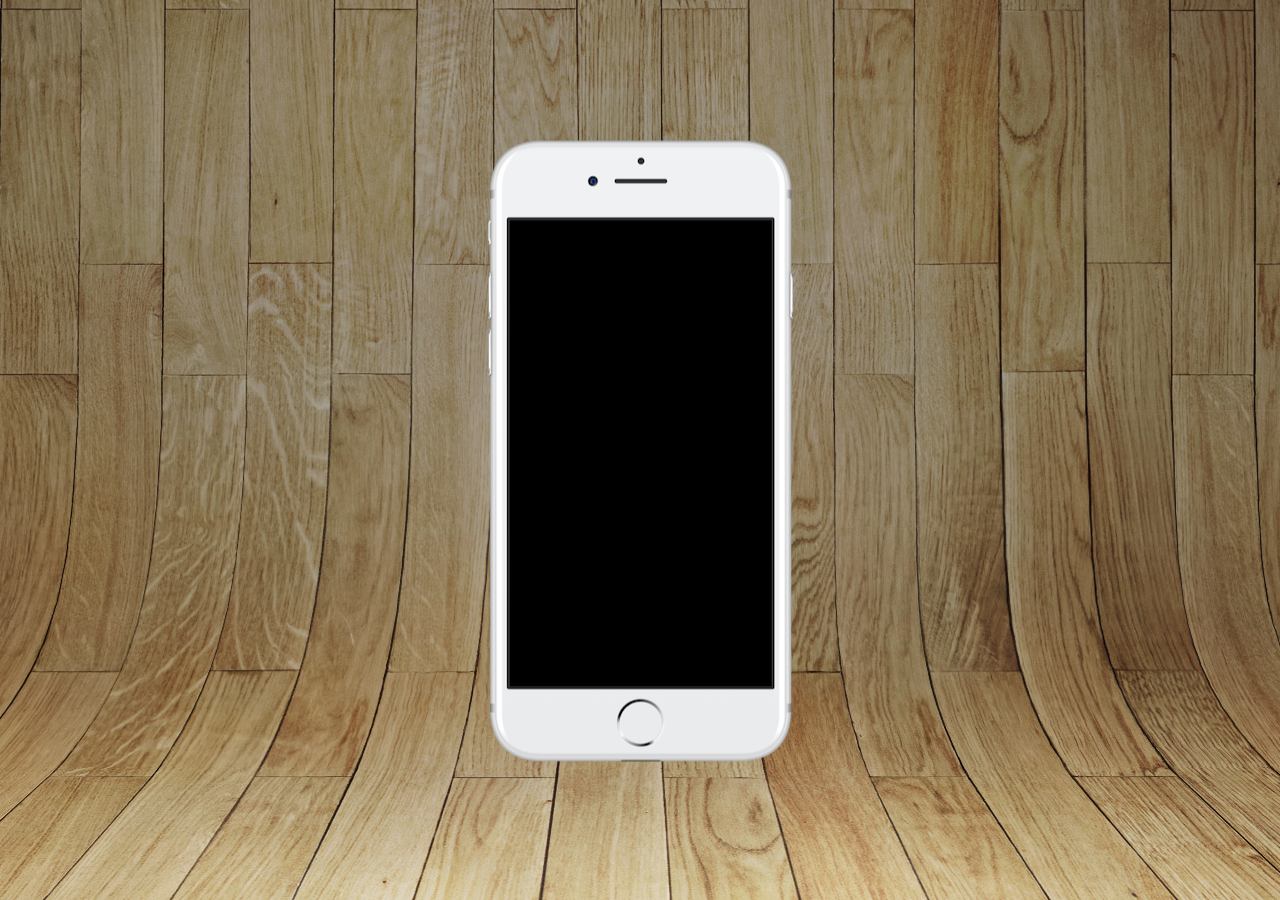
==== index.html @ ea04320e "alterações no index" ====
<!DOCTYPE html>
<html lang="pt-br">
<head>
    <meta charset="UTF-8">
    <meta name="viewport" content="width=device-width, initial-scale=1.0">
    <title>Projeto Redes Sociais</title>
    <link rel="shortcut icon" href="favicon.ico" type="image/x-icon">
    <link rel="stylesheet" href="estilos/style.css">
</head>
    <main>
        <section id="telefone">
            
        </section>

        <section id="redes-sociais">

        </section>
    </main>
    
</body>
</html>
---- estilos/style.css ----
@charset "UTF-8";

*{
    margin: 0px;
    padding: 0px;
    font-family: Arial, Helvetica, sans-serif;
}

html, body{
    height: 100vh;
    width: 100vw;
    background-color: black;
}

body{
    background: url('../imagens/fundo-madeira.jpg') no-repeat center center;
    background-position: cover;
    background-attachment: fixed;
}

main{
    position: relative;
    height: 100vh;
}

section#telefone{
    position: absolute;
    top: 50%;
    left: 50%;
    transform: translate(-50%, -50%);
    
    height: 625px;
    width: 310px;
    background: url('../imagens/frame-iphone.png') no-repeat;
}
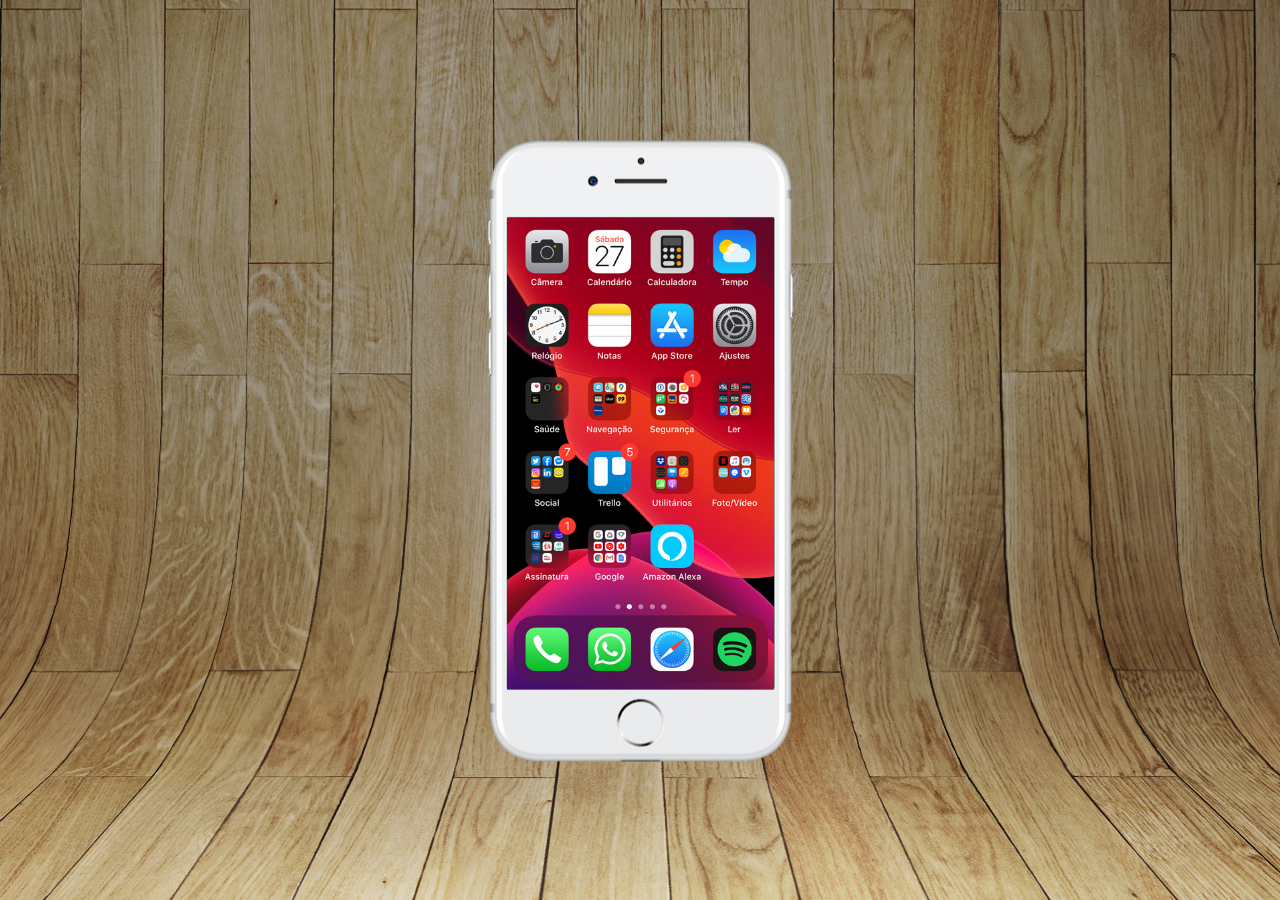
==== commit 451c337f: "tela home criada" ====
--- a/index.html
+++ b/index.html
@@ -9,7 +9,7 @@
 </head>
     <main>
         <section id="telefone">
-            
+            <iframe src="home.html" name="tela" id="tela" frameborder="0"></iframe>
         </section>
 
         <section id="redes-sociais">
--- a/estilos/style.css
+++ b/estilos/style.css
@@ -32,4 +32,14 @@
     height: 625px;
     width: 310px;
     background: url('../imagens/frame-iphone.png') no-repeat;
+}
+
+iframe#tela{
+    position: relative;
+    top: 80px;
+    left: 22px;
+
+    width: 267px;
+    height: 472px;
+    
 }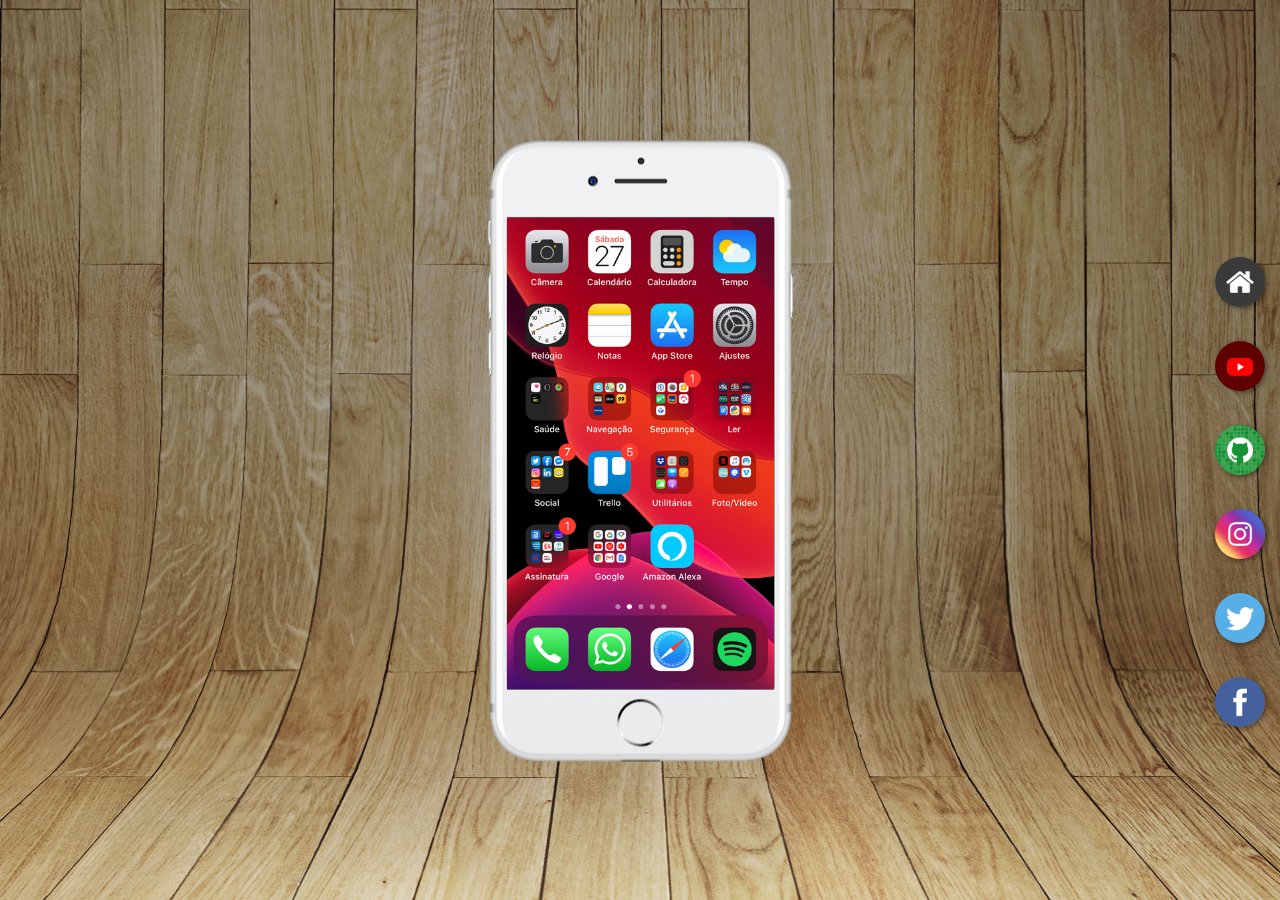
==== commit 1dca90bf: "criei botões laterais" ====
--- a/index.html
+++ b/index.html
@@ -9,11 +9,16 @@
 </head>
     <main>
         <section id="telefone">
-            <iframe src="home.html" name="tela" id="tela" frameborder="0"></iframe>
+            <iframe src="home.html" name="tela" id="tela" frameborder="0">Seu navegador não é compatível com isso.</iframe>
         </section>
 
         <section id="redes-sociais">
-
+            <a href="#" target="tela"><img src="imagens/logo-home.jpg" alt="Home"></a><br>
+            <a href="#" target="tela"><img src="imagens/logo-youtube.jpg" alt="Youtube"></a><br>
+            <a href="#" target="tela"><img src="imagens/logo-github.jpg" alt="Github"></a><br>
+            <a href="#" target="tela"><img src="imagens/logo-instagram.jpg" alt=""></a><br>
+            <a href="#" target="tela"><img src="imagens/logo-twitter.jpg" alt=""></a><br>
+            <a href="#" target="tela"><img src="imagens/logo-facebook.jpg" alt=""></a><br>
         </section>
     </main>
     
--- a/estilos/style.css
+++ b/estilos/style.css
@@ -41,5 +41,26 @@
 
     width: 267px;
     height: 472px;
+
+}
+
+section#redes-sociais{
+    text-align: right;
+    padding-top: 242px;
+}
+
+section#redes-sociais img{
+    width: 50px;
+    height: 50px;
+    margin: 15px;
+    border-radius: 50%;
+    box-shadow: 2px 2px 5px rgba(0, 0, 0, 0.411);
+    box-sizing: border-box; /*Para colocar a borda dentro do objeto*/
+}
+
+section#redes-sociais img:hover{
+    transform: translate(-2px, -2px);
+    box-shadow: 3px 3px 10px rgba(255, 255, 255, 0.555);
+    transition: transform 0.3s;
     
 }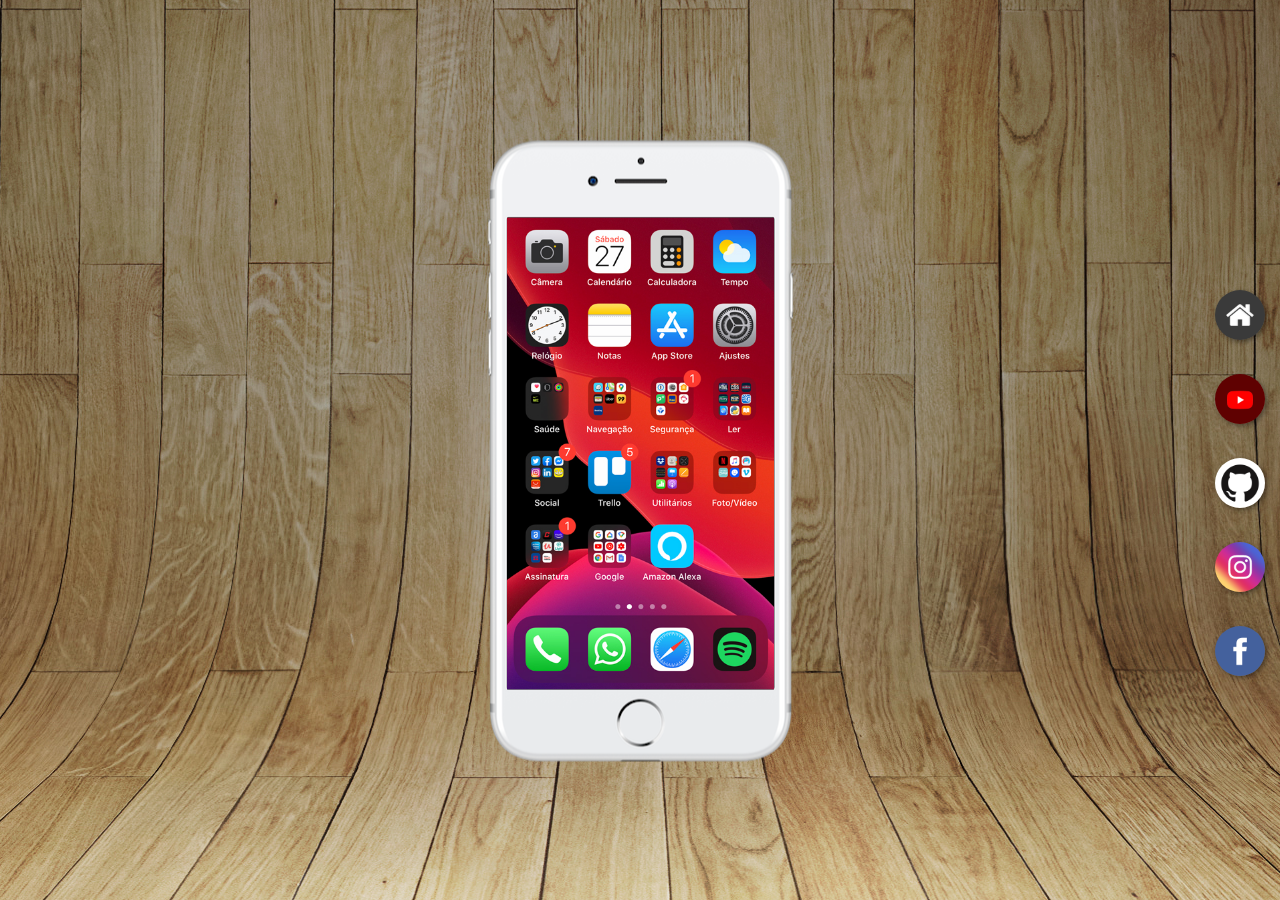
==== commit af0ef0bd: "projeto finalizado" ====
--- a/index.html
+++ b/index.html
@@ -13,12 +13,15 @@
         </section>
 
         <section id="redes-sociais">
-            <a href="#" target="tela"><img src="imagens/logo-home.jpg" alt="Home"></a><br>
-            <a href="#" target="tela"><img src="imagens/logo-youtube.jpg" alt="Youtube"></a><br>
-            <a href="#" target="tela"><img src="imagens/logo-github.jpg" alt="Github"></a><br>
-            <a href="#" target="tela"><img src="imagens/logo-instagram.jpg" alt=""></a><br>
-            <a href="#" target="tela"><img src="imagens/logo-twitter.jpg" alt=""></a><br>
-            <a href="#" target="tela"><img src="imagens/logo-facebook.jpg" alt=""></a><br>
+            <a href="home.html" target="tela"><img src="imagens/logo-home.jpg" alt="Home"></a><br>
+
+            <a href="youtube.html" target="tela"><img src="imagens/logo-youtube.jpg" alt="Youtube"></a><br>
+
+            <a href="github.html" target="tela"><img src="imagens/logo-github.png" alt="Github"></a><br>
+
+            <a href="instagram.html" target="tela"><img src="imagens/logo-instagram.jpg" alt="Instagram"></a><br>
+
+            <a href="facebook.html" target="tela"><img src="imagens/logo-facebook.jpg" alt="Facebook"></a><br>
         </section>
     </main>
     
--- a/estilos/style.css
+++ b/estilos/style.css
@@ -46,7 +46,7 @@
 
 section#redes-sociais{
     text-align: right;
-    padding-top: 242px;
+    padding-top: 275px;
 }
 
 section#redes-sociais img{
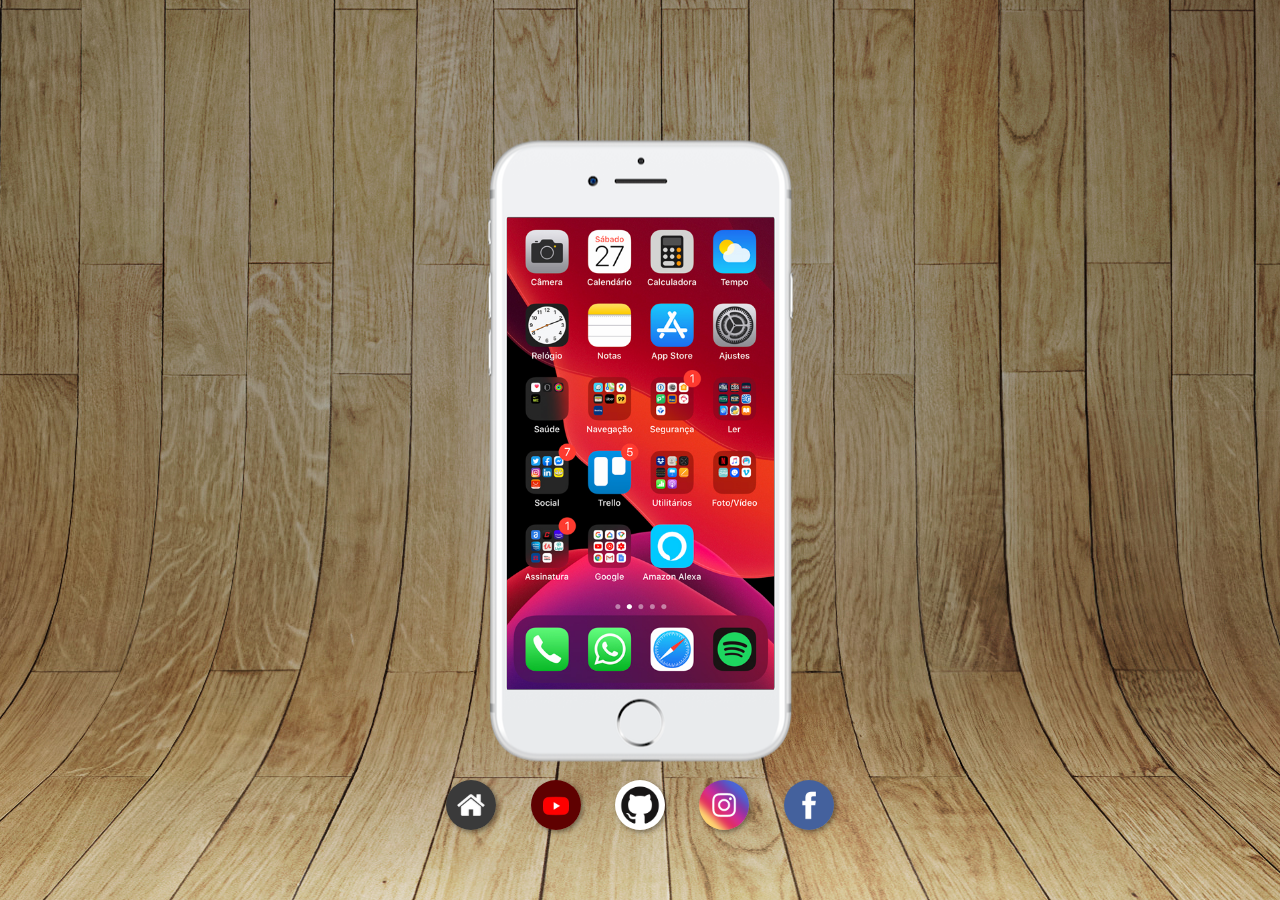
==== commit 4485a08b: "melhorias de responsividade" ====
--- a/index.html
+++ b/index.html
@@ -13,15 +13,15 @@
         </section>
 
         <section id="redes-sociais">
-            <a href="home.html" target="tela"><img src="imagens/logo-home.jpg" alt="Home"></a><br>
+            <a href="home.html" target="tela"><img src="imagens/logo-home.jpg" alt="Home"></a>
 
-            <a href="youtube.html" target="tela"><img src="imagens/logo-youtube.jpg" alt="Youtube"></a><br>
+            <a href="youtube.html" target="tela"><img src="imagens/logo-youtube.jpg" alt="Youtube"></a>
 
-            <a href="github.html" target="tela"><img src="imagens/logo-github.png" alt="Github"></a><br>
+            <a href="github.html" target="tela"><img src="imagens/logo-github.png" alt="Github"></a>
 
-            <a href="instagram.html" target="tela"><img src="imagens/logo-instagram.jpg" alt="Instagram"></a><br>
+            <a href="instagram.html" target="tela"><img src="imagens/logo-instagram.jpg" alt="Instagram"></a>
 
-            <a href="facebook.html" target="tela"><img src="imagens/logo-facebook.jpg" alt="Facebook"></a><br>
+            <a href="facebook.html" target="tela"><img src="imagens/logo-facebook.jpg" alt="Facebook"></a>
         </section>
     </main>
     
--- a/estilos/style.css
+++ b/estilos/style.css
@@ -45,8 +45,8 @@
 }
 
 section#redes-sociais{
-    text-align: right;
-    padding-top: 275px;
+    text-align: center;
+    padding-top: 85vh;
 }
 
 section#redes-sociais img{
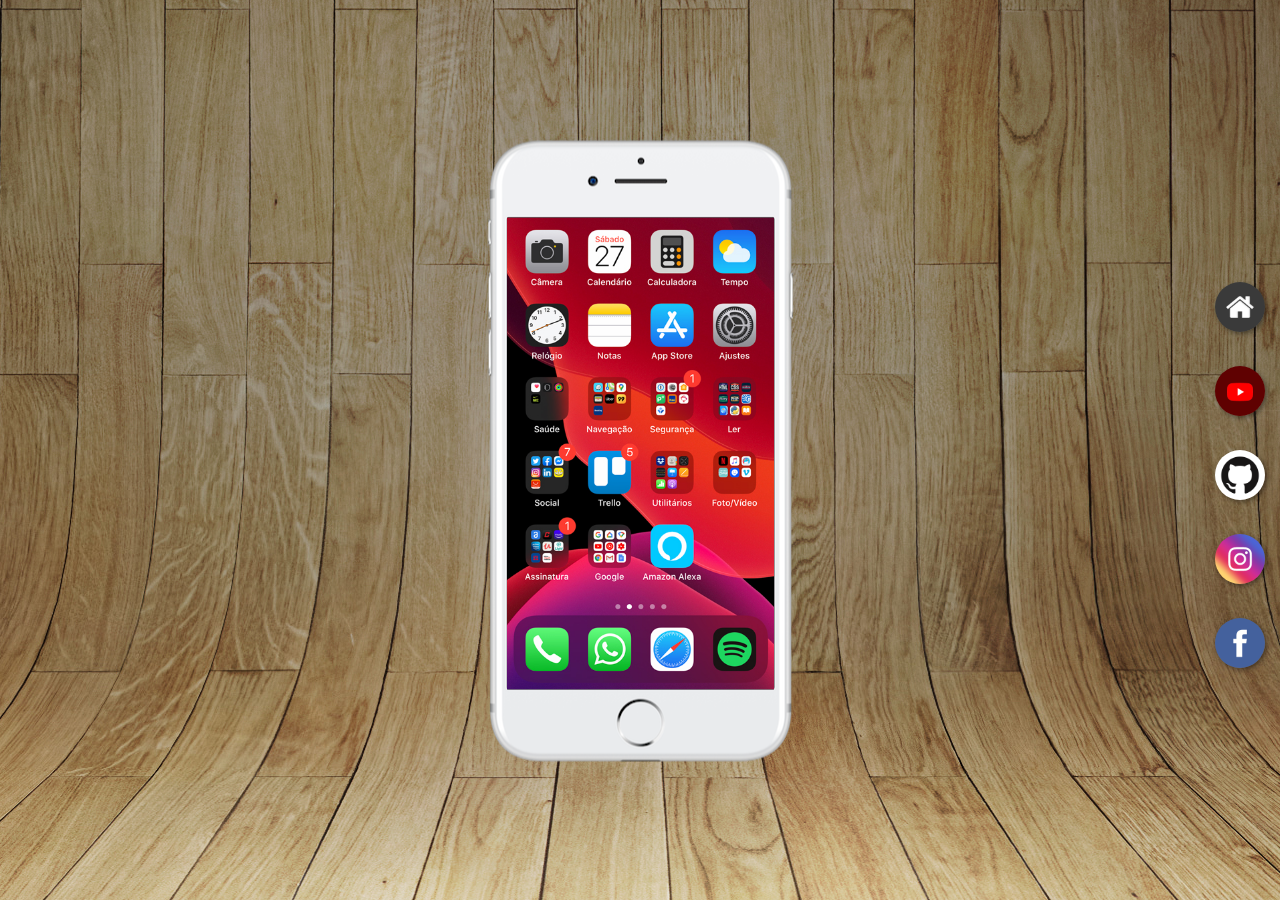
==== commit 057dc45b: "adicionadas melhorias" ====
--- a/index.html
+++ b/index.html
@@ -13,15 +13,15 @@
         </section>
 
         <section id="redes-sociais">
-            <a href="home.html" target="tela"><img src="imagens/logo-home.jpg" alt="Home"></a>
+            <a href="home.html" target="tela"><img src="imagens/logo-home.jpg" alt="Home"></a><br>
 
-            <a href="youtube.html" target="tela"><img src="imagens/logo-youtube.jpg" alt="Youtube"></a>
+            <a href="youtube.html" target="tela"><img src="imagens/logo-youtube.jpg" alt="Youtube"></a><br>
 
-            <a href="github.html" target="tela"><img src="imagens/logo-github.png" alt="Github"></a>
+            <a href="github.html" target="tela"><img src="imagens/logo-github.png" alt="Github"></a><br>
 
-            <a href="instagram.html" target="tela"><img src="imagens/logo-instagram.jpg" alt="Instagram"></a>
+            <a href="instagram.html" target="tela"><img src="imagens/logo-instagram.jpg" alt="Instagram"></a><br>
 
-            <a href="facebook.html" target="tela"><img src="imagens/logo-facebook.jpg" alt="Facebook"></a>
+            <a href="facebook.html" target="tela"><img src="imagens/logo-facebook.jpg" alt="Facebook"></a><br>
         </section>
     </main>
     
--- a/estilos/style.css
+++ b/estilos/style.css
@@ -45,8 +45,8 @@
 }
 
 section#redes-sociais{
-    text-align: center;
-    padding-top: 85vh;
+    text-align: right;
+    padding-top: 267px;
 }
 
 section#redes-sociais img{
